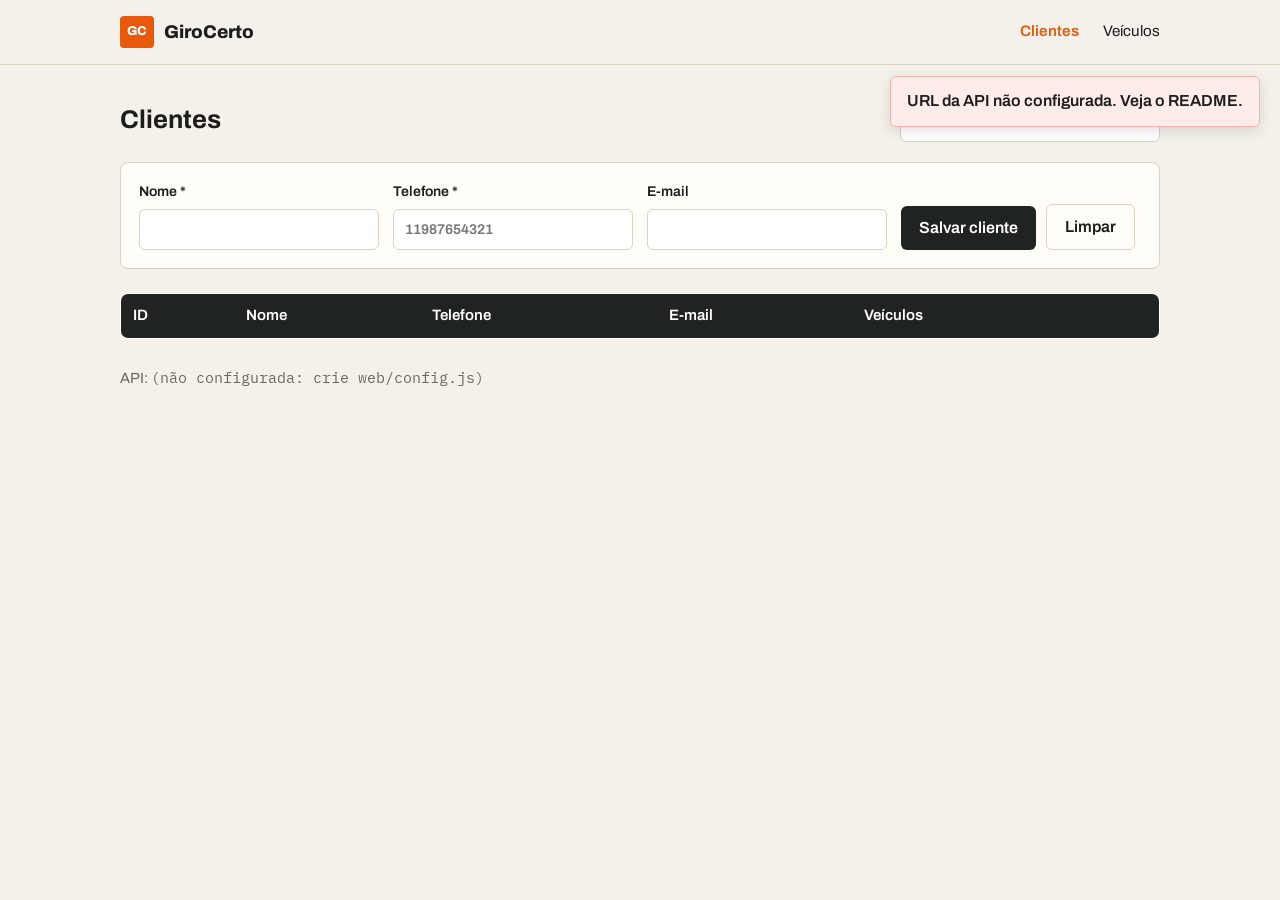
==== web/app.html @ 55401c93 "Entrega 3: schema SQL, Lambda do CRUD e infraestrutura - sql/: schema do RDS PostgreSQL e dados de e" ====
<!doctype html>
<html lang="pt-BR">
<head>
<meta charset="utf-8">
<meta name="viewport" content="width=device-width, initial-scale=1">
<title>GiroCerto | Cadastros</title>
<link rel="preconnect" href="https://fonts.googleapis.com">
<link rel="preconnect" href="https://fonts.gstatic.com" crossorigin>
<link href="https://fonts.googleapis.com/css2?family=Archivo:wght@400;600;800&family=IBM+Plex+Mono:wght@500&display=swap" rel="stylesheet">
<link rel="stylesheet" href="style.css">
<link rel="stylesheet" href="app.css">
</head>
<body>

<header class="topo">
  <div class="wrap topo-in">
    <a href="index.html" class="marca"><span class="marca-icone">GC</span>GiroCerto</a>
    <nav>
      <a href="#clientes" data-aba="clientes">Clientes</a>
      <a href="#veiculos" data-aba="veiculos">Veículos</a>
    </nav>
  </div>
</header>

<main class="wrap app">
  <p id="aviso" class="aviso" hidden></p>

  <section id="aba-clientes" class="aba">
    <div class="cab">
      <h2>Clientes</h2>
      <input id="busca" type="search" placeholder="Buscar por nome ou telefone">
    </div>

    <form id="form-cliente" class="form">
      <input type="hidden" name="id">
      <label>Nome *<input name="nome" required maxlength="120"></label>
      <label>Telefone *<input name="telefone" required placeholder="11987654321"></label>
      <label>E-mail<input name="email" type="email" maxlength="160"></label>
      <div class="acoes">
        <button type="submit" class="botao">Salvar cliente</button>
        <button type="reset" class="botao sec">Limpar</button>
      </div>
    </form>

    <table class="tabela">
      <thead><tr><th>ID</th><th>Nome</th><th>Telefone</th><th>E-mail</th><th>Veículos</th><th></th></tr></thead>
      <tbody id="lista-clientes"></tbody>
    </table>
  </section>

  <section id="aba-veiculos" class="aba" hidden>
    <div class="cab">
      <h2>Veículos</h2>
      <select id="filtro-cliente"><option value="">Todos os clientes</option></select>
    </div>

    <form id="form-veiculo" class="form">
      <input type="hidden" name="id">
      <label>Cliente *<select name="clienteId" required></select></label>
      <label>Placa *<input name="placa" required placeholder="ABC1D23" maxlength="8"></label>
      <label>Marca *<input name="marca" required maxlength="60"></label>
      <label>Modelo *<input name="modelo" required maxlength="60"></label>
      <label>Ano *<input name="ano" type="number" required min="1950" max="2100"></label>
      <div class="acoes">
        <button type="submit" class="botao">Salvar veículo</button>
        <button type="reset" class="botao sec">Limpar</button>
      </div>
    </form>

    <table class="tabela">
      <thead><tr><th>ID</th><th>Placa</th><th>Marca / modelo</th><th>Ano</th><th>Cliente</th><th></th></tr></thead>
      <tbody id="lista-veiculos"></tbody>
    </table>
  </section>

  <p class="muted rodape-api">API: <span id="api-url" class="mono"></span></p>
</main>

<script src="config.js"></script>
<script src="app.js"></script>
</body>
</html>
---- web/style.css ----
:root {
  --fundo: #f4f1ea;
  --texto: #1d1d1b;
  --muted: #6b675e;
  --linha: #d9d3c5;
  --laranja: #e8590c;
  --escuro: #1f2421;
  --card: #fffdf8;
}

* { box-sizing: border-box; margin: 0; padding: 0; }

body {
  font-family: "Archivo", system-ui, sans-serif;
  background: var(--fundo);
  color: var(--texto);
  line-height: 1.55;
}

a { color: inherit; text-decoration: none; }

.wrap { max-width: 1080px; margin: 0 auto; padding: 0 20px; }
.mono { font-family: "IBM Plex Mono", monospace; }
.muted { color: var(--muted); font-size: .92rem; }

.topo { border-bottom: 1px solid var(--linha); background: var(--fundo); position: sticky; top: 0; z-index: 5; }
.topo-in { display: flex; justify-content: space-between; align-items: center; height: 64px; }
.marca { font-weight: 800; font-size: 1.15rem; display: flex; align-items: center; gap: 10px; }
.marca-icone { background: var(--laranja); color: #fff; font-size: .8rem; padding: 6px 7px; border-radius: 4px; }
nav { display: flex; gap: 24px; font-size: .95rem; }
nav a:hover { color: var(--laranja); }

.hero { padding: 88px 0 72px; }
.hero-in { display: grid; grid-template-columns: 1.3fr 1fr; gap: 48px; align-items: center; }
.etiqueta { text-transform: uppercase; letter-spacing: .12em; font-size: .78rem; font-weight: 600; color: var(--laranja); margin-bottom: 14px; }
h1 { font-size: clamp(2.1rem, 5vw, 3.4rem); line-height: 1.08; font-weight: 800; margin-bottom: 20px; }
.lead { font-size: 1.12rem; color: var(--muted); max-width: 520px; margin-bottom: 32px; }
.botao { display: inline-block; background: var(--escuro); color: #fff; padding: 14px 26px; border-radius: 6px; font-weight: 600; }
.botao:hover { background: var(--laranja); }

.placa { background: #fff; border: 4px solid var(--escuro); border-radius: 10px; overflow: hidden; text-align: center; transform: rotate(-3deg); box-shadow: 8px 10px 0 var(--linha); }
.placa-topo { display: block; background: #1e3a8a; color: #fff; font-size: .8rem; letter-spacing: .3em; padding: 6px 0; font-weight: 600; }
.placa-num { display: block; font-family: "IBM Plex Mono", monospace; font-size: clamp(2.2rem, 6vw, 3.6rem); padding: 18px 10px; letter-spacing: .06em; }

.secao { padding: 80px 0; }
.secao h2 { font-size: 1.9rem; font-weight: 800; margin-bottom: 36px; }
.secao-escura { background: var(--escuro); color: #f4f1ea; }

.cards { display: grid; grid-template-columns: repeat(4, 1fr); gap: 18px; }
.card { background: var(--card); border: 1px solid var(--linha); border-radius: 8px; padding: 24px; }
.card h3 { font-size: 1.08rem; margin: 10px 0 8px; }
.card p { color: var(--muted); font-size: .95rem; }
.num { font-family: "IBM Plex Mono", monospace; color: var(--laranja); font-size: .9rem; }

.fluxo { list-style: none; display: grid; grid-template-columns: repeat(4, 1fr); gap: 24px; counter-reset: passo; }
.fluxo li { border-top: 3px solid var(--laranja); padding-top: 16px; counter-increment: passo; }
.fluxo li::before { content: counter(passo, decimal-leading-zero); font-family: "IBM Plex Mono", monospace; color: var(--laranja); display: block; margin-bottom: 6px; }
.fluxo strong { display: block; font-size: 1.1rem; margin-bottom: 6px; }
.fluxo span { color: #b9b4a8; font-size: .95rem; }

.tela { background: var(--card); border: 1px solid var(--linha); border-radius: 10px; overflow: hidden; box-shadow: 0 18px 40px -20px rgba(0,0,0,.25); }
.tela-barra { background: #e9e4d8; padding: 10px 14px; display: flex; gap: 6px; }
.tela-barra i { width: 11px; height: 11px; border-radius: 50%; background: #cfc8b8; }
.tela-corpo { padding: 28px; }
.os-cabecalho { display: flex; justify-content: space-between; align-items: flex-start; gap: 16px; margin-bottom: 24px; flex-wrap: wrap; }
.os-id { font-family: "IBM Plex Mono", monospace; color: var(--laranja); font-size: .85rem; }
.os-cabecalho h3 { font-size: 1.3rem; margin: 4px 0; }
.status { background: #fff1e6; color: var(--laranja); border: 1px solid #f7c8a6; padding: 6px 12px; border-radius: 999px; font-size: .85rem; font-weight: 600; white-space: nowrap; }

.itens { width: 100%; border-collapse: collapse; margin-bottom: 24px; font-size: .95rem; }
.itens th { text-align: left; font-size: .78rem; text-transform: uppercase; letter-spacing: .08em; color: var(--muted); border-bottom: 1px solid var(--linha); padding: 8px 6px; }
.itens td { padding: 12px 6px; border-bottom: 1px solid #ece7dc; }
.itens th:nth-child(n+2), .itens td:nth-child(n+2) { text-align: right; }
.itens tfoot td { font-weight: 800; border-bottom: none; font-size: 1.05rem; }

.anexo-titulo { font-size: .78rem; text-transform: uppercase; letter-spacing: .08em; color: var(--muted); display: block; margin-bottom: 10px; }
.anexo-lista { display: flex; gap: 12px; flex-wrap: wrap; }
.anexo { width: 108px; height: 84px; border-radius: 6px; display: flex; align-items: flex-end; padding: 8px; font-size: .78rem; font-family: "IBM Plex Mono", monospace; }
.anexo.foto { background: linear-gradient(135deg, #8a9a8f, #4b5a52); color: #fff; }
.anexo.pdf { background: #fbe4e1; color: #a5281b; border: 1px solid #f1bdb6; }
.anexo.novo { border: 2px dashed var(--linha); color: var(--muted); align-items: center; justify-content: center; }

.rodape { border-top: 1px solid var(--linha); padding: 28px 0; color: var(--muted); font-size: .88rem; }

@media (max-width: 860px) {
  .hero-in { grid-template-columns: 1fr; }
  .placa { max-width: 320px; }
  .cards, .fluxo { grid-template-columns: 1fr 1fr; }
  nav { display: none; }
}

@media (max-width: 520px) {
  .cards, .fluxo { grid-template-columns: 1fr; }
  .tela-corpo { padding: 18px; }
  .hero { padding: 56px 0 48px; }
}
---- web/app.css ----
.app { padding: 32px 20px 64px; }
.cab { display: flex; justify-content: space-between; align-items: center; gap: 16px; flex-wrap: wrap; margin-bottom: 20px; }
.cab h2 { font-size: 1.6rem; }

input, select { font: inherit; padding: 9px 11px; border: 1px solid var(--linha); border-radius: 6px; background: #fff; width: 100%; }
.cab input, .cab select { width: auto; min-width: 260px; }

.form { display: grid; grid-template-columns: repeat(auto-fit, minmax(180px, 1fr)); gap: 14px; background: var(--card); border: 1px solid var(--linha); border-radius: 8px; padding: 18px; margin-bottom: 24px; }
.form.editando { border: 2px solid var(--laranja); background: #fff6ef; }
.form label { display: flex; flex-direction: column; gap: 6px; font-size: .88rem; font-weight: 600; }
.acoes { display: flex; gap: 10px; align-items: end; }
button.botao { border: 0; cursor: pointer; font: inherit; font-weight: 600; padding: 10px 18px; }
.botao.sec { background: transparent; color: var(--texto); border: 1px solid var(--linha); }
.botao.sec:hover { background: var(--linha); }

.tabela { width: 100%; border-collapse: collapse; background: var(--card); border: 1px solid var(--linha); border-radius: 8px; overflow: hidden; }
.tabela th, .tabela td { text-align: left; padding: 10px 12px; border-bottom: 1px solid var(--linha); font-size: .94rem; }
.tabela th { background: var(--escuro); color: #fff; font-weight: 600; }
.tabela td:last-child { white-space: nowrap; text-align: right; }
.link { background: none; border: 0; font: inherit; cursor: pointer; color: var(--laranja); font-weight: 600; margin-left: 12px; }

.aviso { position: fixed; top: 76px; right: 20px; z-index: 10; max-width: min(420px, calc(100vw - 40px)); padding: 12px 16px; border-radius: 6px; background: #e6f4ea; border: 1px solid #a8d5b5; box-shadow: 0 4px 14px rgba(0,0,0,.12); font-weight: 600; }
.tabela tr.destaque td { background: #fff1c2; transition: background .4s; }
.aviso.erro { background: #fdecea; border-color: #f5b5ae; }
nav a.ativa { color: var(--laranja); font-weight: 600; }
.rodape-api { margin-top: 28px; }

@media (max-width: 720px) {
  .tabela { display: block; overflow-x: auto; }
  .cab input, .cab select { min-width: 0; width: 100%; }
}
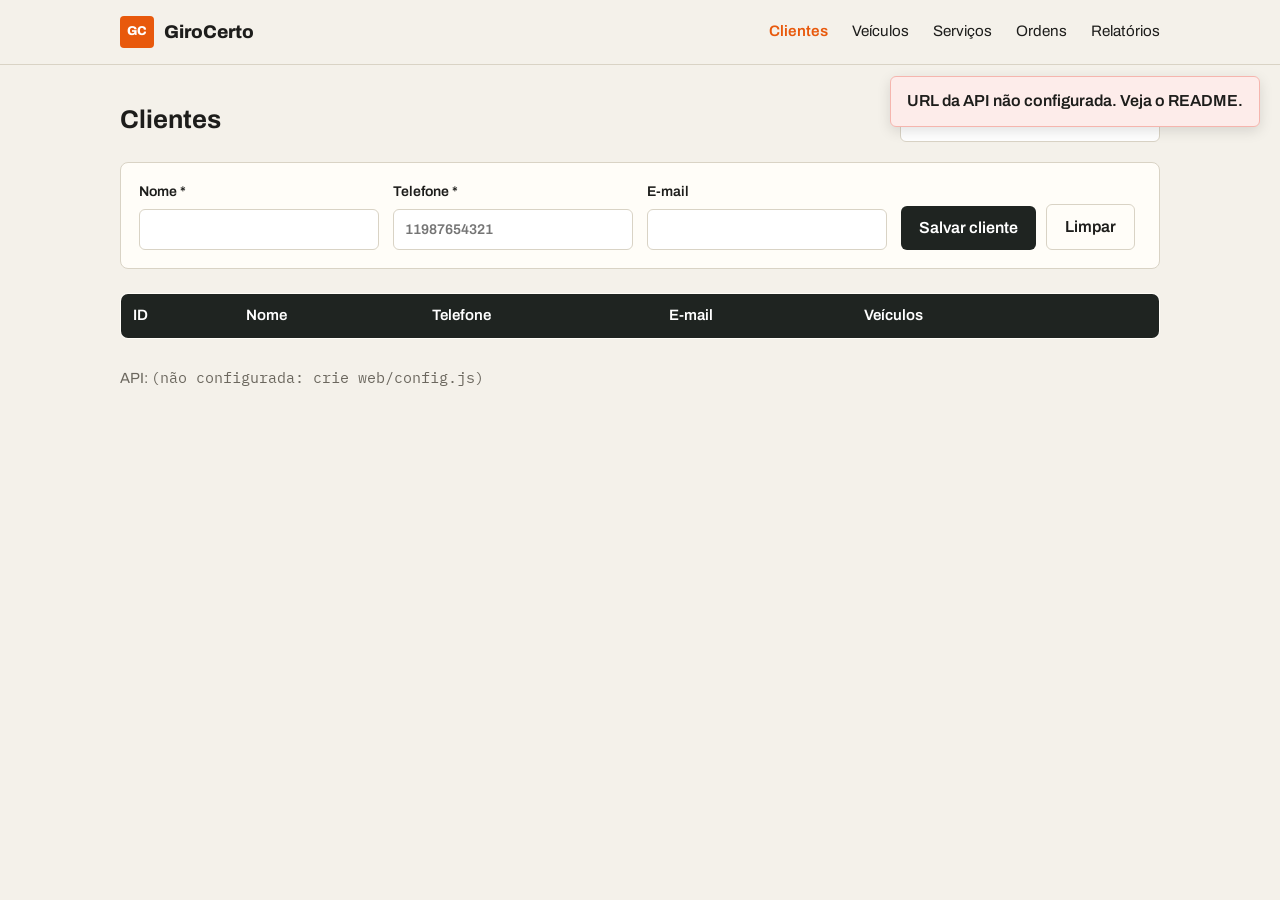
==== commit 63379b50: "Entrega 4: anexos no S3, Lambda de processamento, relatórios e telas do sistema - crud: rotas de upl" ====
--- a/web/app.html
+++ b/web/app.html
@@ -18,6 +18,9 @@
     <nav>
       <a href="#clientes" data-aba="clientes">Clientes</a>
       <a href="#veiculos" data-aba="veiculos">Veículos</a>
+      <a href="#servicos" data-aba="servicos">Serviços</a>
+      <a href="#ordens" data-aba="ordens">Ordens</a>
+      <a href="#relatorios" data-aba="relatorios">Relatórios</a>
     </nav>
   </div>
 </header>
@@ -73,6 +76,93 @@
     </table>
   </section>
 
+  <section id="aba-servicos" class="aba" hidden>
+    <div class="cab">
+      <h2>Catálogo de serviços</h2>
+    </div>
+
+    <form id="form-servico" class="form">
+      <input type="hidden" name="id">
+      <label>Nome *<input name="nome" required maxlength="120"></label>
+      <label>Categoria *
+        <select name="categoria" required>
+          <option value="REVISAO">Revisão</option>
+          <option value="MOTOR">Motor</option>
+          <option value="FREIO">Freio</option>
+          <option value="SUSPENSAO">Suspensão</option>
+          <option value="ELETRICA">Elétrica</option>
+          <option value="OUTROS">Outros</option>
+        </select>
+      </label>
+      <label>Preço de referência (R$) *<input name="precoReferencia" type="number" required min="0.01" step="0.01"></label>
+      <label class="check"><input name="ativo" type="checkbox" checked> Ativo</label>
+      <div class="acoes">
+        <button type="submit" class="botao">Salvar serviço</button>
+        <button type="reset" class="botao sec">Limpar</button>
+      </div>
+    </form>
+
+    <table class="tabela">
+      <thead><tr><th>ID</th><th>Serviço</th><th>Categoria</th><th>Preço</th><th>Situação</th><th></th></tr></thead>
+      <tbody id="lista-servicos"></tbody>
+    </table>
+  </section>
+
+  <section id="aba-ordens" class="aba" hidden>
+    <div class="cab">
+      <h2>Ordens de serviço</h2>
+      <select id="filtro-status">
+        <option value="">Todos os status</option>
+        <option value="ABERTA">Aberta</option>
+        <option value="EM_ANDAMENTO">Em andamento</option>
+        <option value="CONCLUIDA">Concluída</option>
+        <option value="CANCELADA">Cancelada</option>
+      </select>
+    </div>
+
+    <form id="form-ordem" class="form">
+      <label>Veículo *<select name="veiculoId" required></select></label>
+      <label>Quilometragem *<input name="quilometragem" type="number" required min="0"></label>
+      <label class="largo">Problema relatado *<input name="descricao" required maxlength="2000"></label>
+      <div class="acoes">
+        <button type="submit" class="botao">Abrir ordem</button>
+      </div>
+    </form>
+
+    <div id="detalhe-ordem" class="detalhe" hidden></div>
+
+    <table class="tabela">
+      <thead><tr><th>Nº</th><th>Entrada</th><th>Veículo</th><th>Cliente</th><th>Status</th><th>Total</th><th></th></tr></thead>
+      <tbody id="lista-ordens"></tbody>
+    </table>
+  </section>
+
+  <section id="aba-relatorios" class="aba" hidden>
+    <div class="cab">
+      <h2>Relatórios</h2>
+      <form id="form-relatorio" class="filtro-datas">
+        <label>De <input name="inicio" type="date" required></label>
+        <label>Até <input name="fim" type="date" required></label>
+        <button type="submit" class="botao">Atualizar</button>
+      </form>
+    </div>
+    <p class="muted">Considera apenas ordens concluídas, pela data de saída.</p>
+
+    <div class="resumo" id="resumo-faturamento"></div>
+
+    <h3 class="sub">Faturamento por mês</h3>
+    <table class="tabela">
+      <thead><tr><th>Mês</th><th>Ordens concluídas</th><th>Faturado</th><th class="col-barra"></th></tr></thead>
+      <tbody id="lista-faturamento"></tbody>
+    </table>
+
+    <h3 class="sub">Serviços mais realizados (top 10)</h3>
+    <table class="tabela">
+      <thead><tr><th>#</th><th>Serviço</th><th>Categoria</th><th>Quantidade</th><th>Ordens</th><th>Receita</th></tr></thead>
+      <tbody id="lista-top-servicos"></tbody>
+    </table>
+  </section>
+
   <p class="muted rodape-api">API: <span id="api-url" class="mono"></span></p>
 </main>
 
--- a/web/app.css
+++ b/web/app.css
@@ -25,7 +25,40 @@
 nav a.ativa { color: var(--laranja); font-weight: 600; }
 .rodape-api { margin-top: 28px; }
 
+.form .largo { grid-column: span 2; }
+.form .check { flex-direction: row; align-items: center; gap: 8px; align-self: end; padding-bottom: 10px; }
+.form .check input { width: auto; }
+.tabela tr.inativo td { color: var(--muted); }
+.selo { display: inline-block; padding: 2px 8px; border-radius: 99px; font-size: .78rem; font-weight: 600; background: var(--linha); }
+.selo.ABERTA { background: #e3eefc; color: #1d4f91; }
+.selo.EM_ANDAMENTO { background: #fff1c2; color: #7a5800; }
+.selo.CONCLUIDA, .selo.PROCESSADO { background: #e6f4ea; color: #1e6b34; }
+.selo.CANCELADA, .selo.ERRO { background: #fdecea; color: #9c2b1f; }
+.selo.PENDENTE { background: #eceae4; color: var(--muted); }
+
+.detalhe { background: var(--card); border: 2px solid var(--laranja); border-radius: 8px; padding: 20px; margin-bottom: 24px; }
+.detalhe-cab { display: flex; justify-content: space-between; align-items: start; gap: 16px; flex-wrap: wrap; margin-bottom: 16px; }
+.detalhe h3 { font-size: 1.25rem; }
+.detalhe h4 { margin: 20px 0 10px; font-size: 1rem; }
+.detalhe .total { font-size: 1.3rem; font-weight: 800; }
+.form.compacto { margin-bottom: 12px; padding: 12px; }
+.anexos { display: grid; grid-template-columns: repeat(auto-fill, minmax(170px, 1fr)); gap: 12px; }
+.anexo { border: 1px solid var(--linha); border-radius: 6px; padding: 10px; background: #fff; font-size: .85rem; word-break: break-word; }
+.anexo .miniatura { display: flex; align-items: center; justify-content: center; height: 110px; background: var(--fundo); border-radius: 4px; margin-bottom: 8px; overflow: hidden; color: var(--muted); font-weight: 600; }
+.anexo .miniatura img { max-width: 100%; max-height: 110px; }
+
+.filtro-datas { display: flex; gap: 10px; align-items: end; flex-wrap: wrap; }
+.filtro-datas label { display: flex; flex-direction: column; font-size: .85rem; font-weight: 600; gap: 4px; }
+.filtro-datas input { width: auto; }
+.resumo { display: flex; gap: 16px; flex-wrap: wrap; margin: 16px 0 8px; }
+.resumo div { background: var(--card); border: 1px solid var(--linha); border-radius: 8px; padding: 14px 18px; min-width: 180px; }
+.resumo strong { display: block; font-size: 1.5rem; }
+h3.sub { margin: 24px 0 10px; font-size: 1.1rem; }
+.col-barra { width: 40%; }
+.barra { height: 12px; background: var(--laranja); border-radius: 3px; min-width: 2px; }
+
 @media (max-width: 720px) {
+  .form .largo { grid-column: auto; }
   .tabela { display: block; overflow-x: auto; }
   .cab input, .cab select { min-width: 0; width: 100%; }
 }
